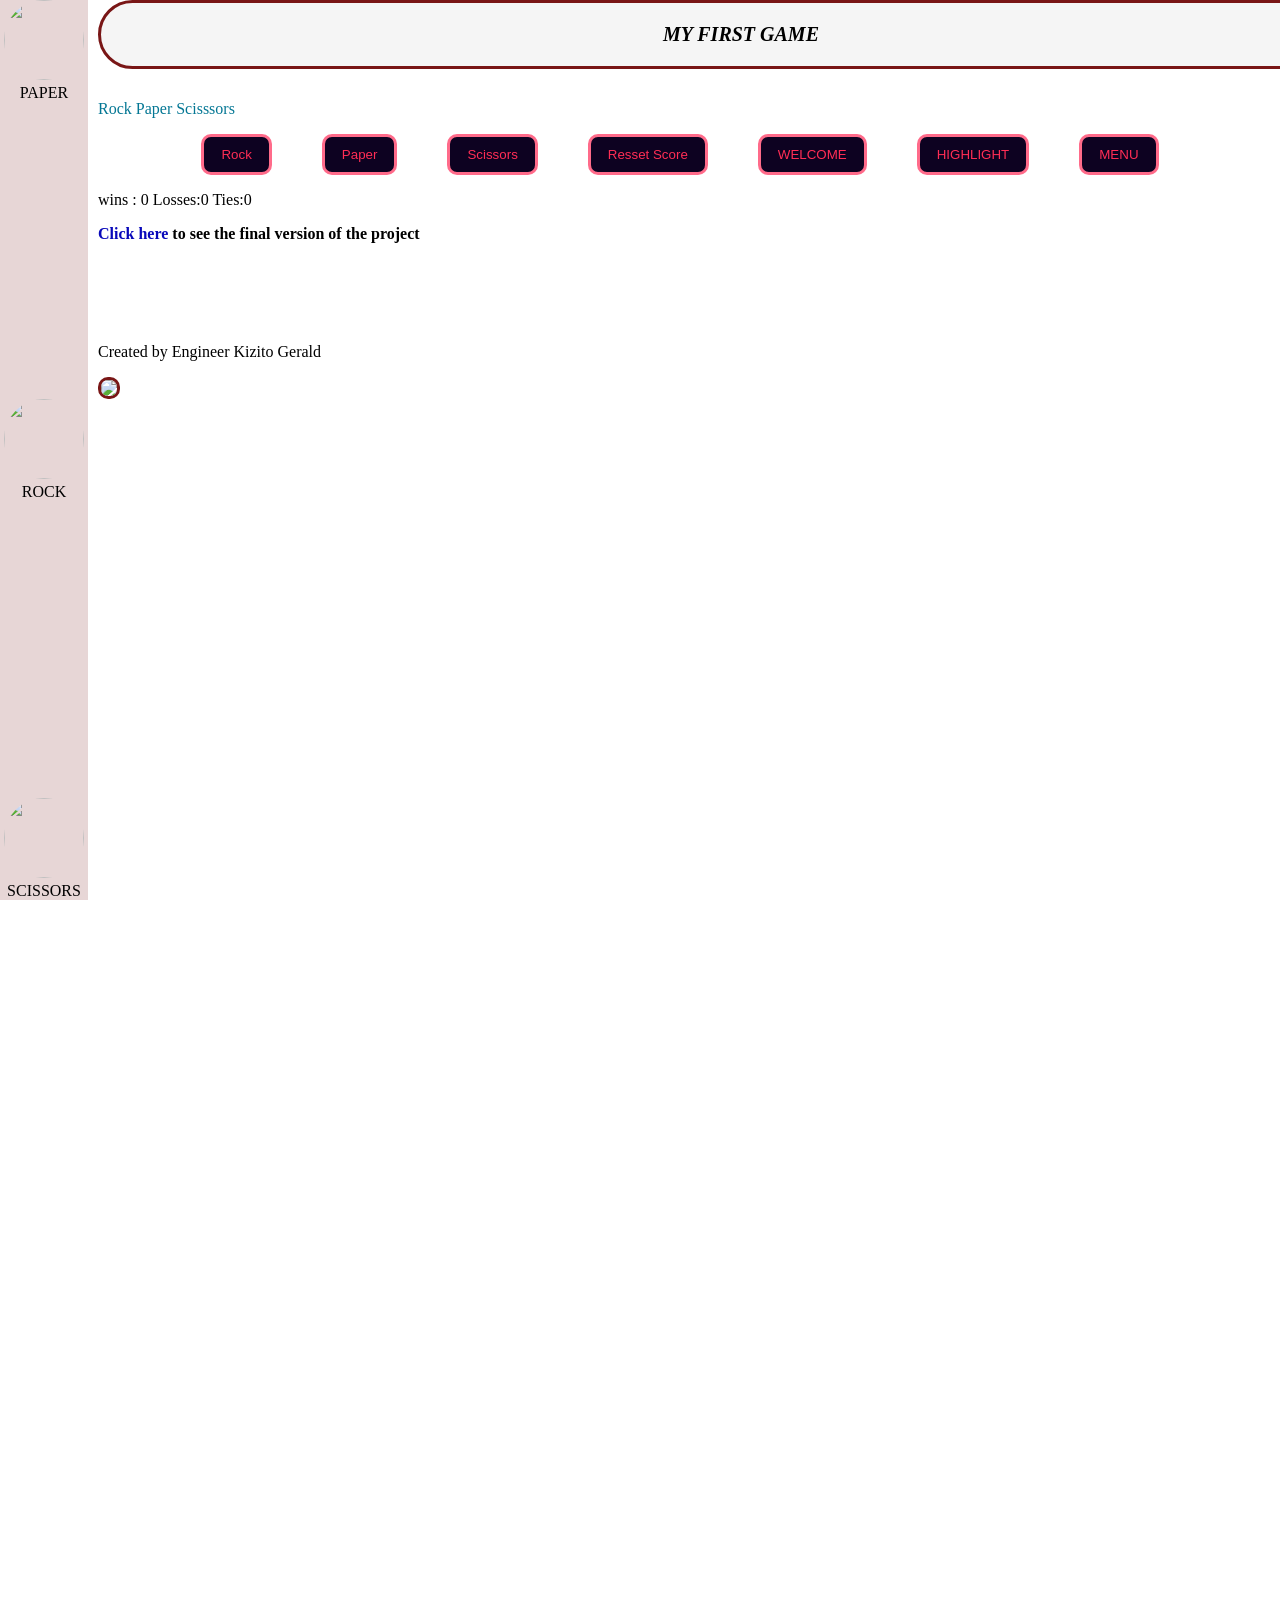
==== index.html @ cbfab68b "Initial commit for website deployment" ====
<!DOCTYPE html>
    <html>
      <head>
        <title>Rock Paper Scissors</title>
      </head>
      <link rel="stylesheet" href="games.css">
      
      <body class="body">
        <div class="toolbar"><p>MY FIRST GAME</p></div>
        <div class="sidebar">
          <div><img src="Thumbnails/paper.png" class="icon" >PAPER</div>
          <div><img src="Thumbnails/rock.jpg" class="icon" >ROCK</div>
          <div><img src="Thumbnails/scissors.jpg" class="icon" >SCISSORS</div>
        </div>
        <div class="game"><p class="first">Rock Paper Scisssors</p></div>
      <div class="grid">
        <button onclick=" playGame('Rock')" class="button">Rock</button>
        <button onclick=" playGame('Paper')" class="button">Paper</button>
        <button onclick=" playGame('Scissors')" class="button">Scissors</button>
        <button onclick="score.wins = 0; score.losses = 0; score.ties = 0; updateScore();" class="button">Resset Score</button>
        <button class="button">WELCOME</button>
        <button class="button">HIGHLIGHT</button>
        <button  class="button" >MENU</button>
       
      </div>
      <p class="js-score">wins : 0 Losses:0 Ties:0</p>

        <p class="paragraph"><span class="click">Click here </span>to see the final version of the project </p></div>
        <div ><p class="game" class="first">Created by Engineer Kizito Gerald</p><img src="Thumbnails/kizito.jpeg" class="image"></div>

        <script>
          let score={
            wins: 0,
            losses:0,
            ties:0,

          }
         
        function playGame(playerMove){const randomNumber = Math.random();
        if(randomNumber >= 0 && randomNumber < 1 / 3){computerMove = 'Rock';
      } else if(randomNumber >= 1 / 3 && randomNumber < 2 / 3){computerMove = 'Paper';
    } else if(randomNumber >= 2 / 3 && randomNumber < 1){computerMove = 'Scissors';
  }  console.log(computerMove);
       let result = '';

  if (playerMove=== computerMove){result = 'Tie.'}
  else if ((computerMove==='Scissors' && playerMove === 'Rock')||
(computerMove==='Paper' && playerMove === 'Scissors')||
(computerMove==='Rock' && playerMove === 'Paper')) 
  {result='You win!'}
  else {result='You lose'}
  console.log(result);
  if (result==='You win!'){
    score.wins +=1;

  }else if (result==='You lose'){score.losses += 1;}
  else if(result==='Tie.'){score.ties +=1} 
  
        

 



  updateScore();


 
   alert(`You chose:${playerMove}.\ncomputer chose: ${computerMove}\n ${result}\n wins : ${score.wins} Losses:${score.losses} Ties:${score.ties}`)
  }
   

function updateScore(){
   document.querySelector('.js-score').innerHTML =`wins : ${score.wins} Losses:${score.losses} Ties:${score.ties}`;

}
      

        </script>

      </body>
      
    </html>
---- games.css ----
.toolbar{
          position:fixed;
         font-style:italic;
          font-weight:bold;
          border:solid;
          color:rgb(from color r g b);
          top:0px;
         
          border-color:rgb(121, 22, 22);
        
          display:flex;
          flex-wrap:wrap;
          justify-content:center;
        font-size: 20px;
          background-color:whitesmoke;
          border-radius:40px;
          margin-right:20pz;
    
          flex:1;
          width:100%;
           }
.body{
        background-color:#ffffff;
        height:2000px;
        padding-left:90px;
        padding-right:10px;
}
.game{
          margin-top: 100px;
}
.sidebar{
          position:fixed;
          background-color:rgb(231, 214, 214);
          display:flex;
          
          flex-direction:column;
          bottom:0px;
          top:0px;
          left:0px;
          width:88px;
          justify-content:space-between;
          text-align: center;

}
.icon{
          width:80px;
          height:80px;
          border-radius:40px;
        }
.click{
          color:rgb(8, 8, 186);
          text-decoration:none;
          transition: opacity 0.3s;
 }
        .click:hover{
          color:rgb(221, 3, 3);
          text-decoration:underline;
          cursor:pointer;
          opacity: 0.7; }
.paragraph{
          font-weight: bold;
          font-style: Roboto, italic;


        }
.button{
          color: #ff2d55;
          background-color: #0d0221;
          transition: opacity, color, 0.2s;
          padding: 10px  17px;
          border: #FF6B8A;
          border-style: solid;
          
          border-radius:10px;
}
.button:hover{
          color:#FF6B8A;
          opacity: 0.8;
          cursor: pointer; }
.first{
          color: rgb(4, 119, 148);
        }
 .image{    
          height:100px;
          border-radius: 10px;
          border-style:solid;
         border-color:rgb(121, 22, 22);}
  .grid{
    display:flex;
    flex-wrap: wrap;
    gap: 50px;
    justify-content: center;
  }
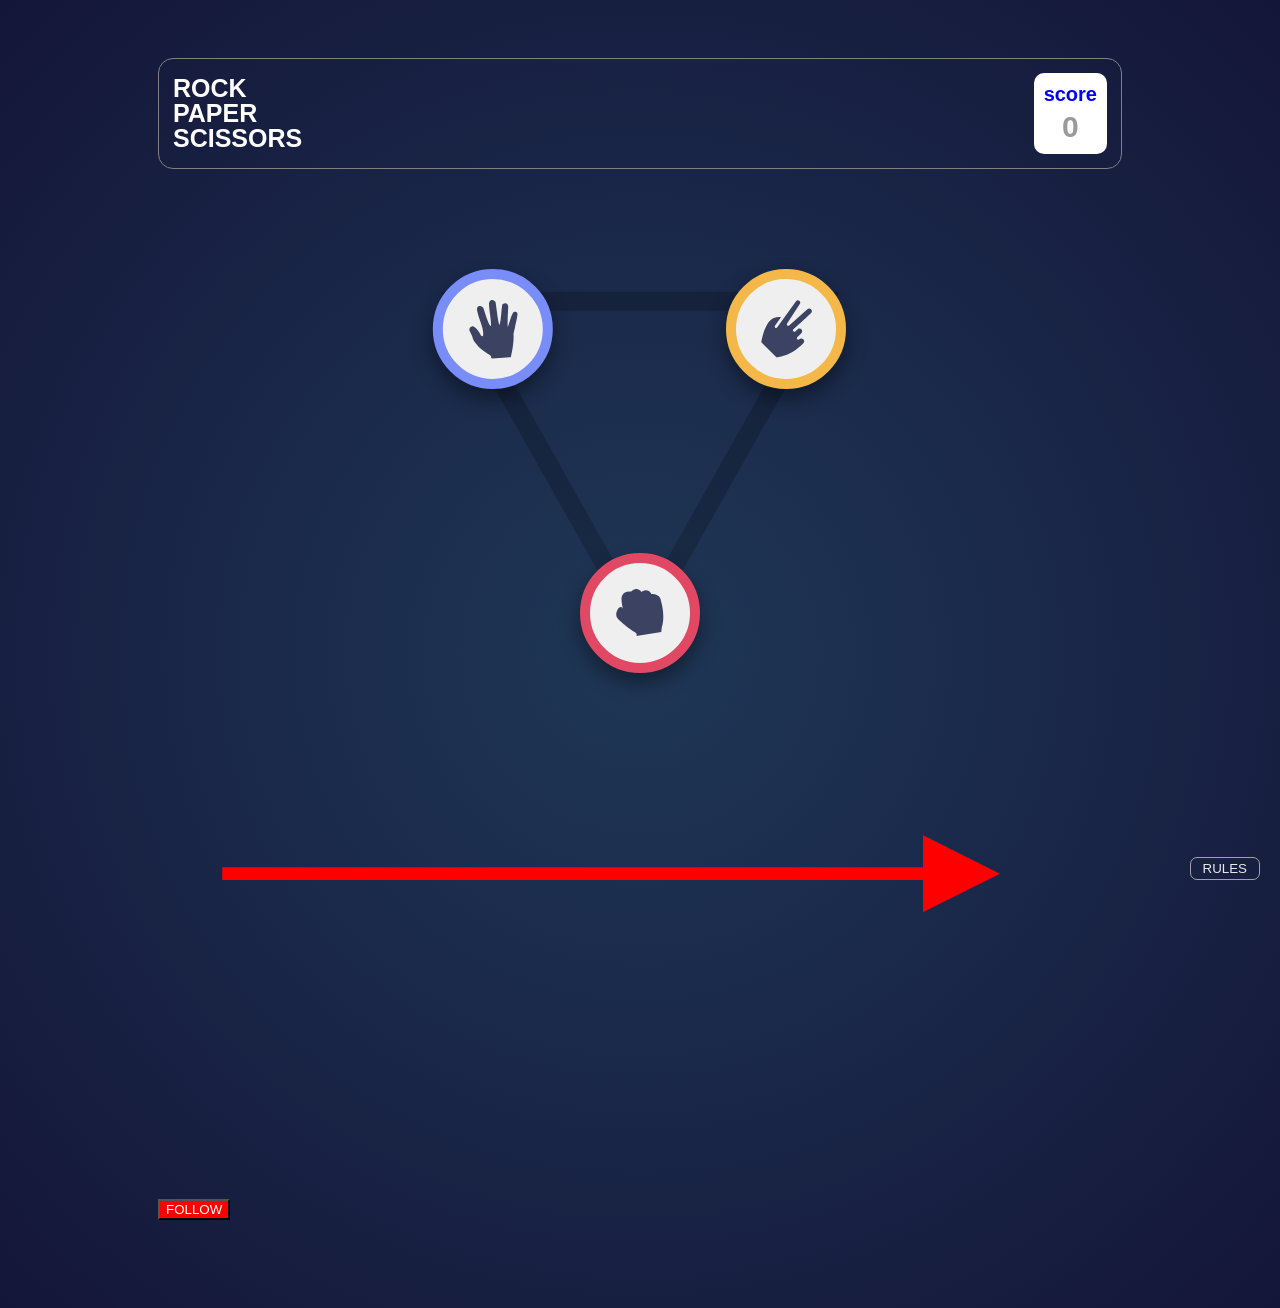
==== commit be0a3c3a: "REFACTORED CODE BASE" ====
--- a/index.html
+++ b/index.html
@@ -6,77 +6,75 @@
       <link rel="stylesheet" href="games.css">
       
       <body class="body">
-        <div class="toolbar"><p>MY FIRST GAME</p></div>
-        <div class="sidebar">
-          <div><img src="Thumbnails/paper.png" class="icon" >PAPER</div>
-          <div><img src="Thumbnails/rock.jpg" class="icon" >ROCK</div>
-          <div><img src="Thumbnails/scissors.jpg" class="icon" >SCISSORS</div>
+     <div class="header">
+          <div class="title"><div class="par">ROCK</div>
+          <div class="par">PAPER</div>
+          <div class="par special">SCISSORS</div></div>
+        <div class="score-section">
+          <div>score</div>
+          <div id="score-value">0</div>
+         </div>
         </div>
-        <div class="game"><p class="first">Rock Paper Scisssors</p></div>
+       
       <div class="grid">
-        <button onclick=" playGame('Rock')" class="button">Rock</button>
-        <button onclick=" playGame('Paper')" class="button">Paper</button>
-        <button onclick=" playGame('Scissors')" class="button">Scissors</button>
-        <button onclick="score.wins = 0; score.losses = 0; score.ties = 0; updateScore();" class="button">Resset Score</button>
-        <button class="button">WELCOME</button>
-        <button class="button">HIGHLIGHT</button>
-        <button  class="button" >MENU</button>
+        <img src="images/bg-triangle.svg" class="bg-triangle">
+        <button id="rock" class="button rock"><img src="images/icon-rock.svg"></button>
+        <button id="paper" class="button paper"><img src="images/icon-paper.svg"></button>
+        <button id="scissors" class="button scissors"><img src="images/icon-scissors.svg"></button>
        
       </div>
-      <p class="js-score">wins : 0 Losses:0 Ties:0</p>
 
-        <p class="paragraph"><span class="click">Click here </span>to see the final version of the project </p></div>
-        <div ><p class="game" class="first">Created by Engineer Kizito Gerald</p><img src="Thumbnails/kizito.jpeg" class="image"></div>
+      
+      <!-- game result selection -->
+      <div class="result hidden">
+        <div class="player">
+           <p >YOU PICKED</p>
+        <div class="player-choice">
+          </div>
+        </div>
+        <div class="house">
+          <p>HOUSE PICKED</p>
+          <div class="house-choice">
+            
+          </div>
+        </div>
+      </div>
 
-        <script>
-          let score={
-            wins: 0,
-            losses:0,
-            ties:0,
-
-          }
-         
-        function playGame(playerMove){const randomNumber = Math.random();
-        if(randomNumber >= 0 && randomNumber < 1 / 3){computerMove = 'Rock';
-      } else if(randomNumber >= 1 / 3 && randomNumber < 2 / 3){computerMove = 'Paper';
-    } else if(randomNumber >= 2 / 3 && randomNumber < 1){computerMove = 'Scissors';
-  }  console.log(computerMove);
-       let result = '';
-
-  if (playerMove=== computerMove){result = 'Tie.'}
-  else if ((computerMove==='Scissors' && playerMove === 'Rock')||
-(computerMove==='Paper' && playerMove === 'Scissors')||
-(computerMove==='Rock' && playerMove === 'Paper')) 
-  {result='You win!'}
-  else {result='You lose'}
-  console.log(result);
-  if (result==='You win!'){
-    score.wins +=1;
-
-  }else if (result==='You lose'){score.losses += 1;}
-  else if(result==='Tie.'){score.ties +=1} 
-  
-        
-
- 
-
-
-
-  updateScore();
-
-
- 
-   alert(`You chose:${playerMove}.\ncomputer chose: ${computerMove}\n ${result}\n wins : ${score.wins} Losses:${score.losses} Ties:${score.ties}`)
-  }
-   
-
-function updateScore(){
-   document.querySelector('.js-score').innerHTML =`wins : ${score.wins} Losses:${score.losses} Ties:${score.ties}`;
-
-}
+      <svg viewBox="0 0 300 150 " width="100%" height=" 100%" >
+        <defs>
+          <marker id="arrow" viewBox="0  0 10 10" refX="5" refY="5" markerWidth="6" markerHeight="6"
+          orient="auto-start-reverse"  ><path d="M 0 0 L 10 5 L 0 10 z" fill="red"/></marker>
+        </defs>
+        <line x1="20" y1="50" x2="250" y2="50" stroke="red" stroke-width="4" marker-end="url(#arrow)"/>
+      </svg>
       
 
+      <!-- <button onclick="score.wins = 0; score.losses = 0; score.ties = 0; updateScore();" class="buttonj">Resset Score</button>-->
+        
+      <!-- <p class="js-score">wins : 0 Losses:0 Ties:0</p> -->
+
+       <button id="style-btn" class="buttonz button2" >FOLLOW</button>
+       <button class="rules" id="rules">RULES</button>
+
+       <div class="maindiv" id="maindiv">
+        <div class="div2">
+         <p style="color:gray">RULES</p>
+         <button id="close">
+          <img src="images/icon-close.svg" id="close">
+        </button>
+      </div>
+        <div class="div3">
+          <img src="images/image-rules.svg" >
+        </div>
+        
+       </div>
+       
+
+        <script src="games.js">
+          
         </script>
+         
+        
 
       </body>
       
--- a/games.css
+++ b/games.css
@@ -1,93 +1,245 @@
-.toolbar{
-          position:fixed;
-         font-style:italic;
-          font-weight:bold;
-          border:solid;
-          color:rgb(from color r g b);
-          top:0px;
-         
-          border-color:rgb(121, 22, 22);
-        
-          display:flex;
-          flex-wrap:wrap;
-          justify-content:center;
-        font-size: 20px;
-          background-color:whitesmoke;
-          border-radius:40px;
-          margin-right:20pz;
-    
-          flex:1;
-          width:100%;
-           }
-.body{
-        background-color:#ffffff;
-        height:2000px;
-        padding-left:90px;
-        padding-right:10px;
-}
-.game{
-          margin-top: 100px;
-}
-.sidebar{
-          position:fixed;
-          background-color:rgb(231, 214, 214);
-          display:flex;
-          
-          flex-direction:column;
-          bottom:0px;
-          top:0px;
-          left:0px;
-          width:88px;
-          justify-content:space-between;
-          text-align: center;
-
-}
-.icon{
-          width:80px;
-          height:80px;
-          border-radius:40px;
-        }
-.click{
-          color:rgb(8, 8, 186);
-          text-decoration:none;
-          transition: opacity 0.3s;
- }
-        .click:hover{
-          color:rgb(221, 3, 3);
-          text-decoration:underline;
-          cursor:pointer;
-          opacity: 0.7; }
-.paragraph{
-          font-weight: bold;
-          font-style: Roboto, italic;
-
-
-        }
+.header{
+  display: flex;
+  flex-wrap: wrap;
+  flex-direction: row;
+  justify-content: space-between;
+  border: solid 1px gray;
+  align-items:center;
+  min-width: 270px;
+  padding: 14px;
+  border-radius: 15px;
+  margin-bottom: 100px;
+  position:center;
+  
+}
+
+  
+
+
+body {
+  background: radial-gradient(circle, hsl(214, 47%, 23%), hsl(237, 48%, 15%));
+  min-height: 100vh;
+  color: white;
+  font-family: Barlow Semi Condensed, sans-serif;
+  padding: 50px 150px 80px 150px;
+  justify-content: center;
+
+}
+
+
+
+.par{
+  font-size: 25px;
+  margin: 0px;
+  font-weight: bold;
+  padding: 0px;
+  line-height: 1;
+
+}
+.special{
+  margin-top:0px;
+  margin-bottom: 0px;;
+}
+.grid{
+
+
+  justify-items: center;
+  align-items: center;
+ width:100%;
+  max-width: 400px;
+  aspect-ratio: 1/1;
+  margin:40px auto;
+  
+  position: relative;
+  
+}
+.bg-triangle{
+
+  
+  z-index: -1;
+  width:100%;
+  height: 100%;
+  object-fit: contain;
+}
 .button{
-          color: #ff2d55;
-          background-color: #0d0221;
-          transition: opacity, color, 0.2s;
-          padding: 10px  17px;
-          border: #FF6B8A;
-          border-style: solid;
-          
-          border-radius:10px;
-}
-.button:hover{
-          color:#FF6B8A;
-          opacity: 0.8;
-          cursor: pointer; }
-.first{
-          color: rgb(4, 119, 148);
-        }
- .image{    
-          height:100px;
-          border-radius: 10px;
-          border-style:solid;
-         border-color:rgb(121, 22, 22);}
-  .grid{
-    display:flex;
-    flex-wrap: wrap;
-    gap: 50px;
-    justify-content: center;
-  }+  border:solid;
+  border-width: 10px;
+  border-radius: 50%;
+  position:absolute;
+  z-index: 1;
+  width: 25%;
+  display:inline-flex;
+  justify-content: center;
+  align-items: center;
+  max-width: 100%;
+  overflow: hidden;
+  box-shadow: 0 10px 20px rgba(0, 0, 0, 0.4);
+ 
+  aspect-ratio: 1/1;
+
+
+}
+.rock{
+  bottom: 0%;
+  left:50%;
+  height:auto;
+  max-width: 100%;
+  object-fit: contain;
+  min-width: 30%;
+  transform: translateX(-50%);
+  border-color:    hsl(349, 71%, 58%);
+
+
+}
+.paper{
+  top: 0%;
+  left: 0%;
+  height:auto;
+  max-width: 100%;
+  object-fit: contain;
+  min-width: 30%;
+  transform: translateX(-6%);
+  border-color:   hsl(230, 89%, 72%);
+
+}
+.scissors{
+  top: 0%;
+  right:0%;
+   height:auto;
+  max-width: 100%;
+  min-width: 30%;
+  object-fit: contain;
+  transform: translateX(5%);
+   border-color:    hsl(39, 89%, 62%);
+}
+#score-value{
+  font-size: 30px;
+  font-weight: bold;
+  margin-top: 4px;
+  color: rgb(157, 153, 153);
+}
+.score-section{
+  display: flex;
+  flex-direction: column;
+  align-items: center;
+  justify-content: center;
+  font-size: 20px;
+  font-weight: bold;
+  background-color: white;
+  color:blue;
+  padding: 10px;
+  border-radius: 10px;
+}
+.rules{
+  
+   position: fixed;
+  bottom: 20px;
+  right: 20px; 
+  display: flex;
+  flex-wrap: wrap;
+  flex-direction: column;
+  border: solid 1px rgb(180, 176, 176);
+  color: white;
+  border-radius: 7px;
+  background-color: transparent;
+  padding-right: 12px;
+  padding-left: 12px;
+  padding-top: 3px;
+  padding-bottom: 3px;
+  opacity: .9;
+
+
+}
+.result{
+  display: flex;
+  flex-direction: row;
+  justify-content: center;
+  align-items: center;
+  max-width: 200px;
+  height:100% auto;
+  gap : 120px;
+  padding-top: 10px;
+  text-align: center;
+  
+  
+}
+.player, .house{
+  display:flex;
+  flex-direction: column;
+  align-items: center;
+  gap:10px;
+  width:100px;
+  align-content: fit;
+}
+.player p, .house p{
+  color:white;
+  font-size: 9px;
+  font-weight: bold;
+  letter-spacing: 2px;
+  text-transform: uppercase;
+}
+
+
+.hidden{
+  display: none;
+
+
+}
+.house-choice{
+
+  width: 80px;
+  height: 80px;
+  border:none;
+  border-color: blue;
+  border-radius: 50%;
+}
+.empty-space{
+  background-color: black;
+  border-radius: 50%;
+}
+.buton{
+   border:solid;
+  border-width: 10px;
+  border-radius: 50%;
+  background-color: white;
+  border-color:blue;}
+  .buttonz {
+    color:white;
+    background-color: red;
+    padding:10;
+  }
+  .clicked{
+    background-color: green;
+    border-radius:50%;
+  }
+  #maindiv {
+  position: fixed;
+  top:0;
+  left:0;
+  width: 100%;
+  height: 100% ;
+  background-color: white;
+  backface-visibility: hidden;
+  border:solid; 
+  z-index: 100;
+  
+  display: flex;
+  justify-content: center; 
+  align-items: center; 
+  flex-direction: column;
+  display: none; 
+}
+
+#maindiv.active {
+  display: flex;
+}
+.div2{
+  display:flex;
+  flex-direction: row;
+  width:300px;
+  justify-content: space-between;
+  
+}
+.close{
+  border:none;
+}
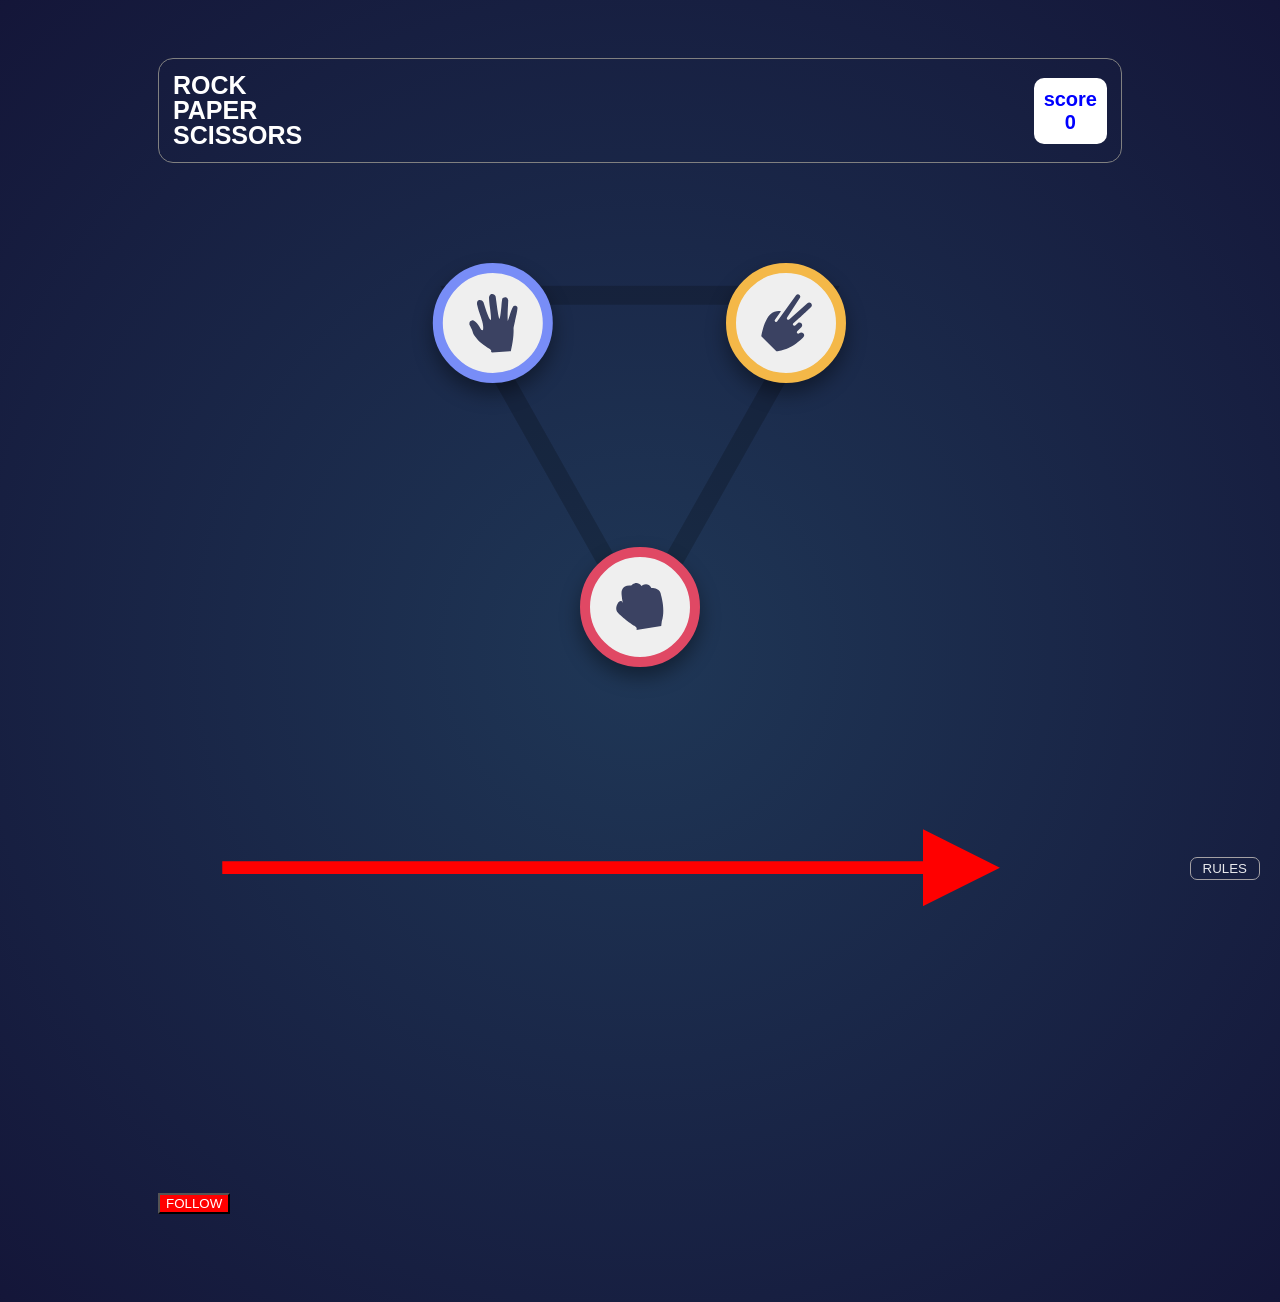
==== commit e6e86657: "update the score" ====
--- a/index.html
+++ b/index.html
@@ -12,11 +12,11 @@
           <div class="par special">SCISSORS</div></div>
         <div class="score-section">
           <div>score</div>
-          <div id="score-value">0</div>
+          <div id="scorevalue">0</div>
          </div>
         </div>
        
-      <div class="grid">
+      <div class="grid ">
         <img src="images/bg-triangle.svg" class="bg-triangle">
         <button id="rock" class="button rock"><img src="images/icon-rock.svg"></button>
         <button id="paper" class="button paper"><img src="images/icon-paper.svg"></button>
@@ -38,7 +38,9 @@
             
           </div>
         </div>
-      </div>
+      <button class="next" id="next" onclick="next();">NEXT</button>
+  
+  </div>
 
       <svg viewBox="0 0 300 150 " width="100%" height=" 100%" >
         <defs>
